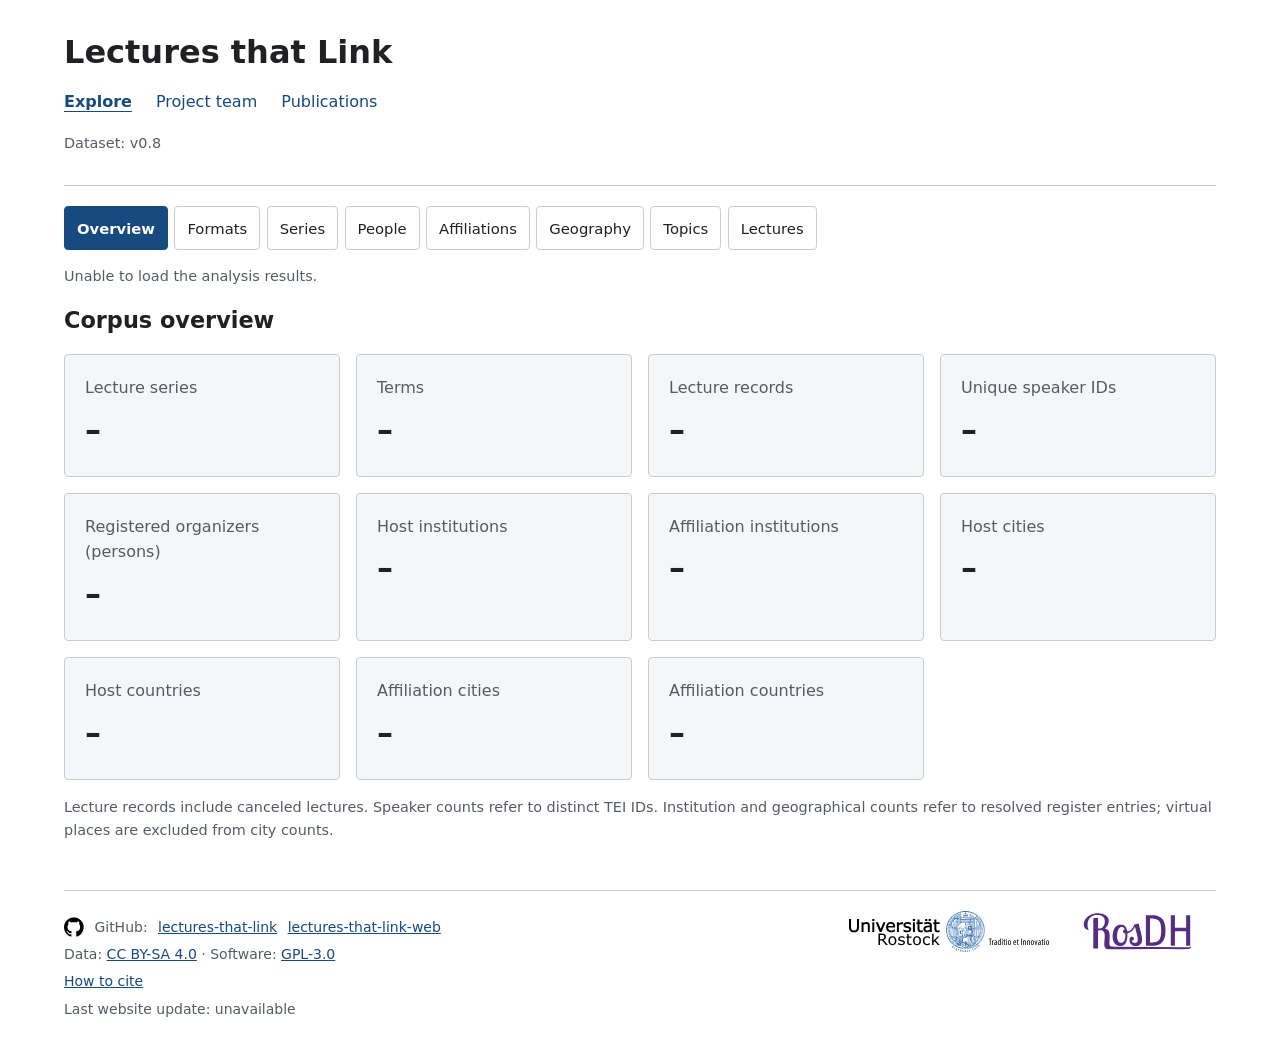
==== index.html @ 949f2fc1 "Add lecture explorer" ====
<!DOCTYPE html>
<html lang="en">
  <head>
    <meta charset="UTF-8">
    <meta name="viewport" content="width=device-width, initial-scale=1.0">
    <title>Lectures that Link</title>
    <link rel="stylesheet" href="assets/css/style.css">
    <link rel="stylesheet" href="assets/css/site.css">
    <script src="assets/js/site.js" defer></script>
    <script src="assets/js/app.js" defer></script>
    <script src="assets/js/charts.js" defer></script>
    <script src="assets/js/lectures.js" defer></script>
  </head>
  <body>
    <header>
      <h1>Lectures that Link</h1>
      <nav class="site-nav" aria-label="Main navigation">
        <a href="index.html" aria-current="page">Explore</a>
        <a href="team.html">Project team</a>
        <a href="publications.html">Publications</a>
      </nav>
      <p id="dataset-version">Dataset: v0.8</p>
    </header>
    <main id="main-content">
      <div id="analysis-views" class="analysis-views" role="group" aria-label="Analysis views" hidden>
        <button type="button" data-analysis-target="overview" aria-pressed="false">Overview</button>
        <button type="button" data-analysis-target="formats" aria-pressed="false">Formats</button>
        <button type="button" data-analysis-target="series" aria-pressed="false">Series</button>
        <button type="button" data-analysis-target="people" aria-pressed="false">People</button>
        <button type="button" data-analysis-target="affiliations" aria-pressed="false">Affiliations</button>
        <button type="button" data-analysis-target="geography" aria-pressed="false">Geography</button>
        <button type="button" data-analysis-target="topics" aria-pressed="false">Topics</button>
        <button type="button" data-analysis-target="lectures" aria-pressed="false">Lectures</button>
      </div>
      <p id="status" role="status">Loading data…</p>
      <section data-analysis-view="overview" aria-labelledby="overview-heading">
        <h2 id="overview-heading">Corpus overview</h2>
        <dl class="statistics">
          <div><dt>Lecture series</dt><dd id="count-series">–</dd></div>
          <div><dt>Terms</dt><dd id="count-terms">–</dd></div>
          <div><dt>Lecture records</dt><dd id="count-lectures">–</dd></div>
          <div><dt>Unique speaker IDs</dt><dd id="count-speakers">–</dd></div>
          <div><dt>Registered organizers (persons)</dt><dd id="count-organizers">–</dd></div>
          <div><dt>Host institutions</dt><dd id="count-host-institutions">–</dd></div>
          <div><dt>Affiliation institutions</dt><dd id="count-affiliation-institutions">–</dd></div>
          <div><dt>Host cities</dt><dd id="count-host-cities">–</dd></div>
          <div><dt>Host countries</dt><dd id="count-host-countries">–</dd></div>
          <div><dt>Affiliation cities</dt><dd id="count-affiliation-cities">–</dd></div>
          <div><dt>Affiliation countries</dt><dd id="count-affiliation-countries">–</dd></div>
        </dl>
        <p class="analysis-note">Lecture records include canceled lectures. Speaker counts refer to distinct TEI IDs. Institution and geographical counts refer to resolved register entries; virtual places are excluded from city counts.</p>
      </section>
      <section data-analysis-view="formats" aria-labelledby="year-heading">
        <h2 id="year-heading">Lecture delivery per year</h2>
        <div class="annual-chart">
          <label for="delivery-category">Chart category</label>
          <select id="delivery-category" disabled>
            <option value="total">All lecture records</option>
            <option value="inPerson">In person</option>
            <option value="online">Online</option>
            <option value="canceled">Canceled</option>
            <option value="otherOrUnknown">Other or unknown</option>
            <option value="multipleFormats">Multiple formats</option>
          </select>
          <p id="delivery-scale" class="chart-scale"></p>
          <ul id="delivery-chart" class="chart-bars" aria-label="Lecture delivery per year"></ul>
        </div>
        <details class="chart-data">
          <summary>Data table</summary>
          <div class="table-container" role="region" aria-labelledby="year-heading" tabindex="0">
            <table aria-describedby="delivery-note">
              <caption>Annual lecture records by delivery format</caption>
              <thead>
                <tr>
                  <th scope="col">Year</th>
                  <th scope="col">In person</th>
                  <th scope="col">Online</th>
                  <th scope="col">Canceled</th>
                  <th scope="col">Other or unknown</th>
                  <th scope="col">Multiple formats</th>
                  <th scope="col">Total</th>
                </tr>
              </thead>
              <tbody id="lectures-per-year"></tbody>
            </table>
          </div>
        </details>
        <p class="analysis-note" id="delivery-note">Totals include canceled lectures. Format categories may overlap.</p>
        <p id="undated-lectures"></p>
      </section>
      <section data-analysis-view="formats" aria-labelledby="audience-heading">
        <h2 id="audience-heading">Audience participation per year</h2>
        <div class="annual-chart">
          <label for="audience-category">Chart category</label>
          <select id="audience-category" disabled>
            <option value="total">All lecture records</option>
            <option value="inPerson">In person</option>
            <option value="online">Online</option>
            <option value="hybrid">Hybrid</option>
            <option value="canceledWithoutAudience">Canceled (no audience data)</option>
            <option value="otherOrUnknown">Other or unknown</option>
            <option value="multipleFormats">Multiple formats</option>
          </select>
          <p id="audience-scale" class="chart-scale"></p>
          <ul id="audience-chart" class="chart-bars" aria-label="Audience participation per year"></ul>
        </div>
        <details class="chart-data">
          <summary>Data table</summary>
          <div class="table-container" role="region" aria-labelledby="audience-heading" tabindex="0">
            <table aria-describedby="audience-note">
              <caption>Annual lecture records by audience participation format</caption>
              <thead>
                <tr>
                  <th scope="col">Year</th>
                  <th scope="col">In person</th>
                  <th scope="col">Online</th>
                  <th scope="col">Hybrid</th>
                  <th scope="col">Canceled (no audience data)</th>
                  <th scope="col">Other or unknown</th>
                  <th scope="col">Multiple formats</th>
                  <th scope="col">Total</th>
                </tr>
              </thead>
              <tbody id="audience-per-year"></tbody>
            </table>
          </div>
        </details>
        <p class="analysis-note" id="audience-note">Counts refer to lecture records, not audience members. Totals include canceled lectures. Format categories may overlap.</p>
      </section>

      <section data-analysis-view="series" aria-labelledby="structure-heading">
        <h2 id="structure-heading">Lecture series structure</h2>

        <h3 id="terms-heading">Terms per lecture series</h3>
        <div class="annual-chart">
          <p id="terms-distribution-scale" class="chart-scale"></p>
          <ul id="terms-distribution-chart" class="chart-bars"
              aria-label="Number of lecture series by number of terms"></ul>
        </div>
        <div class="table-container" role="region"
             aria-labelledby="terms-heading" tabindex="0">
          <table>
            <caption>Distribution of terms per lecture series</caption>
            <thead>
              <tr>
                <th scope="col">Number of terms</th>
                <th scope="col">Lecture series</th>
              </tr>
            </thead>
            <tbody id="terms-distribution-table"></tbody>
          </table>
        </div>

        <h3 id="term-lectures-heading">Lectures per term</h3>
        <div class="annual-chart">
          <p id="lectures-distribution-scale" class="chart-scale"></p>
          <ul id="lectures-distribution-chart" class="chart-bars"
              aria-label="Number of terms by number of lecture records"></ul>
        </div>
        <div class="table-container" role="region"
             aria-labelledby="term-lectures-heading" tabindex="0">
          <table>
            <caption>Distribution of lecture records per term</caption>
            <thead>
              <tr>
                <th scope="col">Number of lecture records</th>
                <th scope="col">Terms</th>
              </tr>
            </thead>
            <tbody id="lectures-distribution-table"></tbody>
          </table>
        </div>
        <p class="analysis-note">Canceled lectures are included.
          Only observed counts are shown; omitted counts have zero frequency.</p>
      </section>

      <section data-analysis-view="people" aria-labelledby="speaker-heading">
        <h2 id="speaker-heading">Lectures per speaker</h2>
        <dl class="statistics">
          <div><dt>Speaker–lecture assignments</dt><dd id="speaker-assignments">–</dd></div>
          <div><dt>Unresolved speaker IDs</dt><dd id="speaker-unresolved">–</dd></div>
          <div><dt>Lecture records without speaker ID</dt><dd id="speaker-missing">–</dd></div>
        </dl>
        <div id="speaker-visualization" class="people-chart" hidden>
          <p id="speaker-chart-scale" class="chart-scale"></p>
          <ul id="speaker-chart" class="chart-bars" aria-label="Number of speaker IDs by lecture frequency"></ul>
        </div>
        <details class="chart-data" open>
          <summary>Data table</summary>
          <div class="table-container" role="region"
               aria-labelledby="speaker-heading" tabindex="0">
            <table aria-describedby="speaker-note">
              <caption>Distribution of lecture records per speaker ID</caption>
              <thead>
                <tr>
                  <th scope="col">Lecture records</th>
                  <th scope="col">Speaker IDs</th>
                </tr>
              </thead>
              <tbody id="speaker-distribution-table"></tbody>
            </table>
          </div>
        </details>
        <p id="speaker-note" class="analysis-note">Each speaker ID is counted once per lecture record. Joint and canceled lectures are included. Unresolved IDs remain in the distribution. Only observed counts are shown.</p>
      </section>

      <section data-analysis-view="people" aria-labelledby="gender-heading">
        <h2 id="gender-heading">Gender distribution per year</h2>
        <div id="gender-visualization" class="people-chart" hidden>
          <fieldset id="gender-chart-controls" class="gender-controls">
            <legend>Show categories</legend>
            <label><input type="checkbox" value="female" checked> Female</label>
            <label><input type="checkbox" value="male" checked> Male</label>
            <label><input type="checkbox" value="nonBinary" checked> Non-binary</label>
          </fieldset>
          <p id="gender-chart-scale" class="chart-scale"></p>
          <div class="gender-plot" role="region" aria-label="Gender trend chart; scroll horizontally if needed" tabindex="0">
            <svg id="gender-chart" viewBox="0 0 720 300" role="img" aria-labelledby="gender-svg-title gender-svg-desc"></svg>
          </div>
          <ul id="gender-chart-legend" class="gender-legend" aria-label="Selected chart categories"></ul>
          <p id="gender-chart-message" role="status"></p>
        </div>
        <details class="chart-data" open>
          <summary>Data table</summary>
          <div class="table-container" role="region"
               aria-labelledby="gender-heading" tabindex="0">
            <table aria-describedby="gender-note">
              <caption>Annual lecture records by recorded speaker gender</caption>
              <thead>
                <tr>
                  <th scope="col">Year</th>
                  <th scope="col">Female</th>
                  <th scope="col">Male</th>
                  <th scope="col">Non-binary</th>
                  <th scope="col">Multiple categories</th>
                  <th scope="col">No known gender</th>
                  <th scope="col">Total</th>
                </tr>
              </thead>
              <tbody id="gender-per-year"></tbody>
            </table>
          </div>
        </details>
        <p id="gender-note" class="analysis-note">Counts refer to lecture records with at least one speaker in the respective recorded gender category, not to individual people. Categories may overlap. Canceled records are included; undated records are excluded. No gender is inferred from names.</p>
        <details>
          <summary>Data quality details</summary>
          <div class="table-container" role="region"
               aria-label="Annual speaker metadata quality" tabindex="0">
            <table aria-describedby="gender-quality-note">
              <caption>Annual lecture records with incomplete speaker metadata</caption>
              <thead>
                <tr>
                  <th scope="col">Year</th>
                  <th scope="col">No speaker ID</th>
                  <th scope="col">Unresolved speaker ID</th>
                  <th scope="col">Unclassified gender</th>
                </tr>
              </thead>
              <tbody id="gender-quality-per-year"></tbody>
            </table>
          </div>
          <p id="gender-quality-note" class="analysis-note">Unclassified gender means at least one registered speaker has no recognized gender category. These quality flags may overlap with each other and with known gender categories.</p>
        </details>
      </section>

      <section data-analysis-view="affiliations" aria-labelledby="institution-heading">
        <h2 id="institution-heading">Institutional affiliations</h2>
        <label for="institution-series">Lecture series</label>
        <select id="institution-series" disabled>
          <option value="all">All lecture series</option>
        </select>
        <p id="institution-total" role="status">Lecture records: –</p>
        <div id="institution-visualization" class="affiliation-chart" hidden>
          <p class="chart-scale">Share of all lecture records in the selected scope · scale: 0–100%</p>
          <div class="share-axis" aria-hidden="true"><span>0%</span><span>25%</span><span>50%</span><span>75%</span><span>100%</span></div>
          <ul id="institution-chart" class="share-bars" aria-label="Institution types: lecture records and shares"></ul>
          <p id="institution-chart-message" class="analysis-note" role="status"></p>
        </div>
        <details class="chart-data" open>
          <summary>Data table</summary>
          <div class="table-container" role="region"
               aria-labelledby="institution-heading" tabindex="0">
            <table aria-describedby="institution-note">
              <caption>Lecture records by affiliation institution type</caption>
              <thead><tr>
                <th scope="col">Institution type</th>
                <th scope="col">Lecture records</th>
                <th scope="col">Share</th>
              </tr></thead>
              <tbody id="institution-type-table"></tbody>
            </table>
          </div>
        </details>
        <p id="institution-note" class="analysis-note">Each institution type is counted at most once per lecture record. Shares use all lecture records in the selected scope, including canceled records. Types may overlap.</p>
        <details>
          <summary>Data quality and multiple assignments</summary>
          <dl class="statistics">
            <div><dt>No affiliation ID</dt><dd id="institution-no-id">–</dd></div>
            <div><dt>Unresolved affiliation ID</dt><dd id="institution-unresolved">–</dd></div>
            <div><dt>Unclassified institution type</dt><dd id="institution-unknown">–</dd></div>
            <div><dt>No known institution type</dt><dd id="institution-no-type">–</dd></div>
            <div><dt>Multiple institution types</dt><dd id="institution-multiple">–</dd></div>
          </dl>
          <p class="analysis-note">These counts refer to lecture records. Flags may overlap with each other and with known types.</p>
        </details>
      </section>
      <section data-analysis-view="affiliations" aria-labelledby="discipline-heading">
        <h2 id="discipline-heading">Disciplinary distribution</h2>
        <label for="discipline-series">Lecture series</label>
        <select id="discipline-series" disabled>
          <option value="all">All lecture series</option>
        </select>
        <p id="discipline-total" role="status">Lecture records: –</p>
        <div id="discipline-visualization" class="affiliation-chart" hidden>
          <p class="chart-scale">Share of all lecture records in the selected scope · scale: 0–100%</p>
          <div class="share-axis" aria-hidden="true"><span>0%</span><span>25%</span><span>50%</span><span>75%</span><span>100%</span></div>
          <ul id="discipline-chart" class="share-bars" aria-label="Top 10 recorded disciplines: lecture records and shares"></ul>
          <p id="discipline-chart-message" class="analysis-note" role="status"></p>
        </div>
        <details class="chart-data" open>
          <summary>Data table</summary>
          <label><input type="checkbox" id="discipline-show-zero" disabled> Show disciplines with zero records in the table</label>
          <div class="table-container" role="region" aria-labelledby="discipline-heading" tabindex="0">
            <table aria-describedby="discipline-note">
              <caption>Lecture records by annotated discipline</caption>
              <thead><tr>
                <th scope="col">Discipline</th>
                <th scope="col">Lecture records</th>
                <th scope="col">Share</th>
              </tr></thead>
              <tbody id="discipline-table"></tbody>
            </table>
          </div>
        </details>
        <p id="discipline-note" class="analysis-note">Each resolved discipline is counted at most once per lecture record. Shares use all lecture records in the selected scope, including canceled records. Categories may overlap. Zero counts are hidden by default.</p>
        <details>
          <summary>Data quality and multiple assignments</summary>
          <dl class="statistics">
            <div><dt>No usable local discipline ID</dt><dd id="discipline-no-id">–</dd></div>
            <div><dt>Unresolved discipline ID</dt><dd id="discipline-unresolved">–</dd></div>
            <div><dt>Invalid discipline reference</dt><dd id="discipline-invalid">–</dd></div>
            <div><dt>No known discipline</dt><dd id="discipline-no-known">–</dd></div>
            <div><dt>Multiple known disciplines</dt><dd id="discipline-multiple">–</dd></div>
          </dl>
          <p class="analysis-note">Quality flags may overlap. Unresolved IDs are preserved as recorded, not assigned to known categories.</p>
          <p id="discipline-unresolved-empty" hidden>No unresolved discipline IDs in this selection.</p>
          <div id="discipline-unresolved-region" class="table-container" role="region" aria-label="Unresolved discipline IDs" tabindex="0">
            <table>
              <caption>Unresolved discipline IDs</caption>
              <thead><tr><th scope="col">ID</th><th scope="col">Lecture records</th></tr></thead>
              <tbody id="discipline-unresolved-table"></tbody>
            </table>
          </div>
        </details>
      </section>
      <section data-analysis-view="geography" aria-labelledby="geography-heading">
        <h2 id="geography-heading">Geographical connections</h2>
        <label for="geography-series">Lecture series</label>
        <select id="geography-series" disabled>
          <option value="all">All lecture series</option>
        </select>
        <p id="geography-total" role="status">Lecture records: –</p>
        <div id="geography-visualization" class="affiliation-chart" hidden>
          <p class="chart-scale">Share of all lecture records in the selected scope · scale: 0–100%</p>
          <div class="share-axis" aria-hidden="true"><span>0%</span><span>25%</span><span>50%</span><span>75%</span><span>100%</span></div>
          <ul id="geography-chart" class="share-bars" aria-label="Geographical connections: lecture records and shares"></ul>
          <p id="geography-chart-message" class="analysis-note" role="status"></p>
        </div>
        <details class="chart-data" open>
          <summary>Data table</summary>
          <div class="table-container" role="region" aria-labelledby="geography-heading" tabindex="0">
            <table aria-describedby="geography-note">
              <caption>Lecture records by geographical connection type</caption>
              <thead><tr>
                <th scope="col">Connection type</th>
                <th scope="col">Lecture records</th>
                <th scope="col">Share</th>
              </tr></thead>
              <tbody id="geography-table"></tbody>
            </table>
          </div>
        </details>
        <p id="geography-note" class="analysis-note">Shares use all lecture records in the selected scope, including canceled records. Connection types may overlap. Institutional affiliations do not establish actual travel.</p>
        <details>
          <summary>Method and data quality</summary>
          <p class="analysis-note">Each affiliation city is compared with the host locations recorded for its lecture series. Local (same city) takes precedence over national (same country); otherwise international connections are classified by the affiliation country's continent. Each type is counted at most once per lecture record. Missing or unresolved geography may prevent classification.</p>
          <dl class="statistics">
            <div><dt>No resolved host city</dt><dd id="geography-no-host">–</dd></div>
            <div><dt>No affiliation ID</dt><dd id="geography-no-id">–</dd></div>
            <div><dt>Unresolved affiliation ID</dt><dd id="geography-unresolved">–</dd></div>
            <div><dt>Incomplete affiliation geography</dt><dd id="geography-incomplete">–</dd></div>
            <div><dt>No known connection</dt><dd id="geography-no-known">–</dd></div>
            <div><dt>Multiple connection types</dt><dd id="geography-multiple">–</dd></div>
          </dl>
          <p class="analysis-note">These counts refer to lecture records. Flags may overlap with each other and with classified connections.</p>
        </details>
      </section>
      <section data-analysis-view="topics" aria-labelledby="topic-heading">
        <h2 id="topic-heading">LLM-generated topics</h2>
        <label for="topic-series">Lecture series</label>
        <select id="topic-series" disabled>
          <option value="all">All lecture series</option>
        </select>
        <p id="topic-total" role="status">Lecture records: –</p>
        <dl class="statistics">
          <div><dt>Distinct topics</dt><dd id="topic-distinct">–</dd></div>
          <div><dt>Topic assignments</dt><dd id="topic-assignments">–</dd></div>
          <div><dt>Lecture records with topics</dt><dd id="topic-with">–</dd></div>
        </dl>
        <div class="topic-chart-layout">
          <div class="topic-area-panel">
            <h3>Heuristic topic areas</h3>
            <div id="topic-area-visualization" class="affiliation-chart" hidden>
              <p class="chart-scale">Share of all lecture records in the selected scope · scale: 0–100%</p>
              <div class="share-axis" aria-hidden="true"><span>0%</span><span>25%</span><span>50%</span><span>75%</span><span>100%</span></div>
              <ul id="topic-area-chart" class="share-bars" aria-label="Heuristic topic areas: lecture records and shares"></ul>
              <p id="topic-area-chart-message" class="analysis-note" role="status"></p>
            </div>
            <details class="chart-data" open>
              <summary>Data table</summary>
              <div class="table-container" role="region" aria-label="Topic areas" tabindex="0">
                <table aria-describedby="topic-note">
                  <caption>Heuristic topic areas</caption>
                  <thead><tr><th scope="col">Topic area</th><th scope="col">Lecture records</th><th scope="col">Share</th></tr></thead>
                  <tbody id="topic-area-table"></tbody>
                </table>
              </div>
            </details>
          </div>
          <div id="topic-top-visualization" class="affiliation-chart" hidden>
            <h3>Most frequent individual topics</h3>
            <p class="chart-scale">Share of all lecture records in the selected scope · scale: 0–100%</p>
            <div class="share-axis" aria-hidden="true"><span>0%</span><span>25%</span><span>50%</span><span>75%</span><span>100%</span></div>
            <ul id="topic-top-chart" class="share-bars" aria-label="Ten most frequent individual topics: lecture records and shares"></ul>
            <p id="topic-top-chart-message" class="analysis-note" role="status"></p>
          </div>
        </div>
        <details>
          <summary>Explore individual topics</summary>
          <label for="topic-search">Search topic labels</label>
          <input id="topic-search" type="search" disabled>
          <p id="topic-results" role="status">Topics: –</p>
          <div class="table-container" role="region" aria-label="Individual topics" tabindex="0">
            <table aria-describedby="topic-note">
              <caption>Topic frequencies</caption>
              <thead><tr><th scope="col">Topic</th><th scope="col">Lecture records</th><th scope="col">Share</th></tr></thead>
              <tbody id="topic-table"></tbody>
            </table>
          </div>
          <button type="button" id="topic-prev" disabled>Previous page</button>
          <button type="button" id="topic-next" disabled>Next page</button>
        </details>
        <p id="topic-note" class="analysis-note">Shares use all lecture records in the selected series or corpus. Topics and areas may overlap. Searching topic labels only filters the individual topic table; it does not change the ranking chart or denominator.</p>
        <details>
          <summary>Method and annotation coverage</summary>
          <p class="analysis-note">Existing LLM-generated keywords are normalized for case and whitespace and counted once per lecture record. The four topic areas use word-boundary matching of selected keywords; they are not an exhaustive taxonomy. No new annotations are generated.</p>
          <dl class="statistics">
            <div><dt>No recorded topics</dt><dd id="topic-without">–</dd></div>
            <div><dt>No matching topic area</dt><dd id="topic-no-area">–</dd></div>
            <div><dt>Multiple matching topic areas</dt><dd id="topic-multiple">–</dd></div>
          </dl>
        </details>
      </section>
      <section data-analysis-view="lectures" aria-labelledby="lectures-heading">
        <h2 id="lectures-heading">Lectures</h2>
        <div class="lecture-results-head">
          <p id="lecture-results-status" role="status" aria-atomic="true" tabindex="-1">Open this view to load lecture records.</p>
          <span class="analysis-note">Newest first by recorded date</span>
        </div>
        <button type="button" id="lecture-retry" hidden>Retry loading lectures</button>
        <div id="lecture-results-region" class="table-container lecture-results" role="region"
             aria-labelledby="lectures-heading" tabindex="0" hidden>
          <table aria-describedby="lecture-list-note">
            <caption>Individual lecture records</caption>
            <thead><tr>
              <th scope="col">Date</th>
              <th scope="col">Lecture</th>
              <th scope="col">Speakers</th>
              <th scope="col">Lecture series</th>
              <th scope="col">Abstract</th>
            </tr></thead>
            <tbody id="lecture-results"></tbody>
          </table>
        </div>
        <div id="lecture-pagination" class="lecture-pagination" role="group" aria-label="Lecture results pages" hidden>
          <button type="button" id="lecture-prev" disabled>Previous</button>
          <span id="lecture-page"></span>
          <button type="button" id="lecture-next" disabled>Next</button>
        </div>
        <p id="lecture-list-note" class="analysis-note">Canceled records are included and marked. Dates retain their recorded precision. Unresolved speaker IDs are explicitly identified.</p>
        <noscript><p>JavaScript is required to load individual lecture records.</p></noscript>
      </section>
    </main>
    <footer id="site-footer" class="site-footer">
      <p><a href="https://github.com/erre1998/lectures-that-link-web#citation">How to cite</a> · <a href="https://github.com/erre1998/lectures-that-link">Data and research software</a> · <a href="https://github.com/erre1998/lectures-that-link-web">Web application</a></p>
    </footer>
  </body>
</html>
---- assets/css/style.css ----
:root {
    color-scheme: light;
    --background: #ffffff;
    --surface: #f5f6f8;
    --text: #202124;
    --muted: #555b65;
    --border: #c8cdd4;
    --accent: #174a7e;
}

* {
    box-sizing: border-box;
}

body {
    margin: 0 auto;
    padding: 2rem 1.5rem;
    max-width: 1200px;
    font-family: system-ui, sans-serif;
    font-size: 1rem;
    line-height: 1.6;
    background: var(--background);
    color: var(--text);
}

header {
    padding-bottom: 1rem;
    border-bottom: 1px solid var(--border);
}

h1, h2, h3 {
    line-height: 1.3;
}

h1 {
    font-size: 2rem;
    margin: 0;
}

h2 {
    font-size: 1.4rem;
}

main {
    padding-top: 1rem;
}

#dataset-version,
#status {
    color: var(--muted);
    font-size: 0.9rem;
}

.statistics {
    display: grid;
    grid-template-columns: repeat(
        auto-fit, minmax(min(100%, 220px), 1fr)
    );
    gap: 1rem;
}

.statistics > div {
    padding: 1.25rem;
    background: var(--surface);
    border: 1px solid var(--border);
    border-radius: 4px;
}

.statistics dt {
    color: var(--muted);
}

.statistics dd {
    margin: 0.25rem 0 0;
    font-size: 2rem;
    font-weight: 600;
    font-variant-numeric: tabular-nums;
}

a {
    color: var(--accent);
}

:focus-visible {
    outline: 3px solid var(--accent);
    outline-offset: 4px;
}


.table-container {
    overflow-x: auto;
    margin: 1rem 0;
}

table {
    width: 100%;
    border-collapse: collapse;
    font-variant-numeric: tabular-nums;
}

caption {
    text-align: left;
    margin-bottom: 0.75rem;
    color: var(--muted);
}

th,
td {
    padding: 0.65rem 0.8rem;
    border-bottom: 1px solid var(--border);
    text-align: right;
}

th:first-child {
    text-align: left;
}

thead {
    background: var(--surface);
}

tbody tr:nth-child(even) {
    background: var(--surface);
}

.analysis-note,
#undated-lectures {
    font-size: 0.9rem;
    color: var(--muted);
}


/* Annual bar charts */

.annual-chart {
    margin: 1.5rem 0;
}

.annual-chart label {
    display: block;
    font-weight: 600;
    margin-bottom: 0.25rem;
}

.annual-chart select {
    max-width: 100%;
    padding: 0.5rem;
    font: inherit;
    color: var(--text);
    background: var(--background);
    border: 1px solid var(--muted);
    border-radius: 4px;
}

.chart-scale {
    color: var(--muted);
    font-size: 0.9rem;
}

.chart-bars {
    list-style: none;
    padding: 0;
    margin: 1rem 0;
}

.chart-bars li {
    display: grid;
    grid-template-columns: 3rem minmax(0, 1fr) 3rem;
    align-items: center;
    gap: 0.75rem;
    margin-bottom: 0.5rem;
}

.chart-track {
    display: block;
    height: 1.25rem;
    background: var(--surface);
}

.chart-bar {
    display: block;
    height: 100%;
    background: var(--accent);
}

.chart-year,
.chart-value {
    font-variant-numeric: tabular-nums;
}

.chart-value {
    text-align: right;
}
---- assets/css/site.css ----
/* Shared navigation and project information. */
.site-title { font-size: 2rem; font-weight: 700; line-height: 1.3; margin: 0; }
.site-nav { display: flex; flex-wrap: wrap; gap: .5rem 1.5rem; margin-top: .75rem; }
.site-nav a { text-decoration: none; padding: .2rem 0; }
.site-nav a:hover, .site-nav a[aria-current="page"] { text-decoration: underline; }
.site-nav a[aria-current="page"] { font-weight: 650; text-underline-offset: .25em; }
.information-page { max-width: 850px; min-height: 45vh; }
.information-page h1 { margin: .65rem 0 1rem; }
.project-people, .bibliography { padding-left: 1.25rem; }
.project-people li, .bibliography li { margin: .6rem 0; }
.bibliography a { overflow-wrap: anywhere; }
.site-footer { margin-top: 3rem; padding-top: 1.25rem; border-top: 1px solid var(--border); color: var(--muted); font-size: .875rem; }
.footer-content { display: flex; flex-wrap: wrap; gap: 1rem 2rem; align-items: flex-start; justify-content: space-between; }
.footer-information { flex: 1 1 28rem; min-width: 0; }
.footer-information p { margin: .3rem 0; overflow-wrap: anywhere; }
.footer-repositories { display: flex; align-items: center; flex-wrap: wrap; gap: .25rem .65rem; }
.footer-institutions { display: flex; flex-wrap: wrap; gap: .75rem 1.25rem; align-items: center; }
.footer-institutions img { display: block; max-width: 180px; max-height: 70px; width: auto; height: auto; object-fit: contain; }
@media (max-width: 600px) { .footer-content { flex-direction: column; } .footer-information { flex-basis: auto; } }

/* Compact analysis view controls. */
.analysis-views {
    display: flex;
    flex-wrap: wrap;
    gap: .4rem;
    margin: .25rem 0 .75rem;
}
.analysis-views[hidden], main > section[data-analysis-view][hidden] {
    display: none;
}
.analysis-views button {
    font: inherit;
    font-size: .925rem;
    line-height: 1.3;
    color: var(--text);
    background: var(--background);
    border: 1px solid var(--border);
    border-radius: 4px;
    padding: .45rem .75rem;
    min-height: 44px;
    cursor: pointer;
}
.analysis-views button:hover { background: var(--surface); }
.analysis-views button[aria-pressed="true"] {
    color: white;
    background: var(--accent);
    border-color: var(--accent);
    font-weight: 600;
}

/* Locally stored institutional and repository logos. */
.footer-repositories img { flex: 0 0 20px; width: 20px; height: 20px; }
.footer-institutions { max-width: 100%; }
.footer-institutions a { display: inline-flex; max-width: 100%; align-items: center; }
.footer-institutions img { max-width: min(200px, 100%); max-height: 44px; }
.footer-institutions a:last-child img { max-width: min(110px, 100%); }

/* Compare annual counts on a common scale without duplicating visible tables. */
main > section[data-analysis-view="formats"] { min-width: 0; }
main > section[data-analysis-view="formats"] h2 { margin: 0 0 .5rem; }
main > section[data-analysis-view="formats"] .annual-chart { margin: 1rem 0; }
main > section[data-analysis-view="formats"] select { width: 100%; }
.chart-data { margin: .75rem 0; }
.chart-data > summary { cursor: pointer; color: var(--accent); font-weight: 600; padding: .35rem 0; }
.chart-data .table-container { max-width: 100%; }

/* On smaller screens, or without script-enabled view navigation, stack the charts. */
@media (min-width: 900px) {
    main:has(> #analysis-views:not([hidden])):has(> section[data-analysis-view="formats"]:not([hidden])) {
        display: grid;
        grid-template-columns: repeat(2, minmax(0, 1fr));
        column-gap: 2rem;
        align-items: start;
    }
    main:has(> #analysis-views:not([hidden])):has(> section[data-analysis-view="formats"]:not([hidden])) > :not(section) {
        grid-column: 1 / -1;
    }
    main > section[data-analysis-view="formats"] h2 { min-height: 2.6em; }
}


/* Scientific visualization palette. Colour is never the sole encoding. */
:root {
    --chart-blue: #174a7e;
    --chart-steel: #4477aa;
    --chart-green: #228833;
    --chart-purple: #aa3377;
    --chart-ochre: #a65f00;
    --chart-neutral: #555b65;
}
.chart-bar { background: var(--chart-blue); }
.people-chart { margin: 1rem 0; }
.people-chart[hidden] { display: none; }
#speaker-chart li { grid-template-columns: minmax(2rem, 4rem) minmax(0, 1fr) 4rem; }
.gender-controls { display: flex; flex-wrap: wrap; gap: .25rem 1rem; padding: .5rem .75rem; margin: 0; border: 1px solid var(--border); }
.gender-controls label { display: inline-flex; align-items: center; gap: .4rem; min-height: 44px; cursor: pointer; }
.gender-controls input { accent-color: var(--accent); width: 1rem; height: 1rem; }
.gender-plot { overflow-x: auto; max-width: 100%; }
.gender-plot svg { display: block; width: 100%; min-width: 560px; height: auto; }
.gender-plot text { fill: var(--text); font: 12px system-ui, sans-serif; }
.gender-plot .grid-line { stroke: var(--border); stroke-width: 1; }
.gender-plot .axis-line { stroke: var(--muted); stroke-width: 1.5; }
.gender-legend { display: flex; flex-wrap: wrap; list-style: none; padding: 0; gap: .4rem 1.2rem; margin: .75rem 0; }
.gender-legend li { display: flex; align-items: center; gap: .35rem; font-size: .875rem; }
.gender-legend svg { width: 44px; height: 18px; flex: none; }
.gender-series { fill: none; stroke: currentColor; stroke-width: 2.4; stroke-linejoin: round; stroke-linecap: round; }
.gender-marker { stroke: currentColor; stroke-width: 1.8; fill: var(--background); }
.gender-female { color: var(--chart-green); }
.gender-male { color: var(--chart-purple); }
.gender-nonBinary { color: var(--chart-steel); }
.gender-withoutKnownGender { color: var(--chart-neutral); }
.gender-multipleGenderCategories { color: var(--chart-ochre); }
.gender-male .gender-series { stroke-dasharray: 9 4; }
.gender-nonBinary .gender-series { stroke-dasharray: 2 5; }
.gender-withoutKnownGender .gender-series { stroke-dasharray: 10 4 2 4; }
.gender-multipleGenderCategories .gender-series { stroke-dasharray: 4 3; }
#gender-chart-message:empty { display: none; }
@media (forced-colors: active) {
    .gender-plot text { fill: CanvasText; }
    .gender-series, .gender-marker, .gender-plot .axis-line, .gender-plot .grid-line { stroke: CanvasText; }
    .gender-marker { fill: Canvas; }
    .chart-bar { background: Highlight; forced-color-adjust: none; }
}

/* Affiliations: directly labelled shares on a fixed 0–100% scale. */
.affiliation-chart { margin: 1rem 0; min-width: 0; }
.affiliation-chart[hidden] { display: none; }
.share-axis { display: flex; justify-content: space-between; margin: .75rem 0 .2rem; color: var(--muted); font-size: .8rem; font-variant-numeric: tabular-nums; }
.share-bars { list-style: none; margin: 0; padding: 0; }
.share-bars li { display: grid; grid-template-columns: minmax(0, 1fr) auto; gap: .2rem .75rem; margin: .65rem 0; }
.share-label { overflow-wrap: anywhere; }
.share-value { font-variant-numeric: tabular-nums; text-align: right; }
.share-track { grid-column: 1 / -1; position: relative; height: .85rem; background: var(--surface); border: 1px solid var(--muted); }
.share-bar { display: block; height: 100%; background: var(--chart-blue); }
.affiliation-chart p:empty { display: none; }
main > section[data-analysis-view="affiliations"] { min-width: 0; }
main > section[data-analysis-view="affiliations"] select { max-width: 100%; font: inherit; padding: .5rem; border: 1px solid var(--muted); background: var(--background); color: var(--text); border-radius: 4px; }
@media (min-width: 900px) {
    main:has(> #analysis-views:not([hidden])):has(> section[data-analysis-view="affiliations"]:not([hidden])) { display: grid; grid-template-columns: repeat(2, minmax(0, 1fr)); column-gap: 2rem; align-items: start; }
    main:has(> #analysis-views:not([hidden])):has(> section[data-analysis-view="affiliations"]:not([hidden])) > :not(section) { grid-column: 1 / -1; }
}
@media (forced-colors: active) {
    .share-track { border-color: CanvasText; }
    .share-bar { background: Highlight; forced-color-adjust: none; }
}

/* Geography and topics: reuse the accessible share chart encoding. */
main > section[data-analysis-view="geography"] select,
main > section[data-analysis-view="topics"] select {
    max-width: 100%; font: inherit; padding: .5rem;
    border: 1px solid var(--muted); background: var(--background);
    color: var(--text); border-radius: 4px;
}
.topic-chart-layout { display: grid; gap: 1rem 2rem; align-items: start; }
.topic-chart-layout > * { min-width: 0; }
.topic-chart-layout h3 { font-size: 1.1rem; margin: 0 0 .5rem; }
#topic-top-visualization { margin: 0; }
@media (min-width: 900px) {
    .topic-chart-layout:has(#topic-top-visualization:not([hidden])) { grid-template-columns: repeat(2, minmax(0, 1fr)); }
}


/* Lecture explorer: compact, accessible record list and pagination. */
.lecture-results-head { display: flex; flex-wrap: wrap; gap: .25rem 1rem; align-items: baseline; justify-content: space-between; }
.lecture-results-head p { margin: .25rem 0; }
.lecture-results table { min-width: 46rem; font-variant-numeric: normal; }
.lecture-results th, .lecture-results td { text-align: left; vertical-align: top; }
.lecture-results th[scope="row"] { font-weight: 600; }
.lecture-results td:first-child { white-space: nowrap; font-variant-numeric: tabular-nums; }
.lecture-results th, .lecture-results td { overflow-wrap: anywhere; }
.lecture-record-note { display: block; font-size: .85rem; color: var(--muted); font-weight: 400; }
.lecture-speakers { list-style: none; padding: 0; margin: 0; }
.lecture-speakers li + li { margin-top: .2rem; }
.lecture-pagination { display: flex; flex-wrap: wrap; gap: .5rem 1rem; align-items: center; justify-content: center; margin: 1rem 0; }
.lecture-pagination[hidden], .lecture-results[hidden], #lecture-retry[hidden] { display: none; }
.lecture-pagination button, #lecture-retry { font: inherit; min-height: 44px; padding: .4rem .85rem; color: var(--accent); background: var(--background); border: 1px solid var(--muted); border-radius: 4px; cursor: pointer; }
.lecture-pagination button:disabled { color: var(--muted); background: var(--surface); cursor: default; }
.lecture-pagination button:not(:disabled):hover, #lecture-retry:hover { background: var(--surface); }
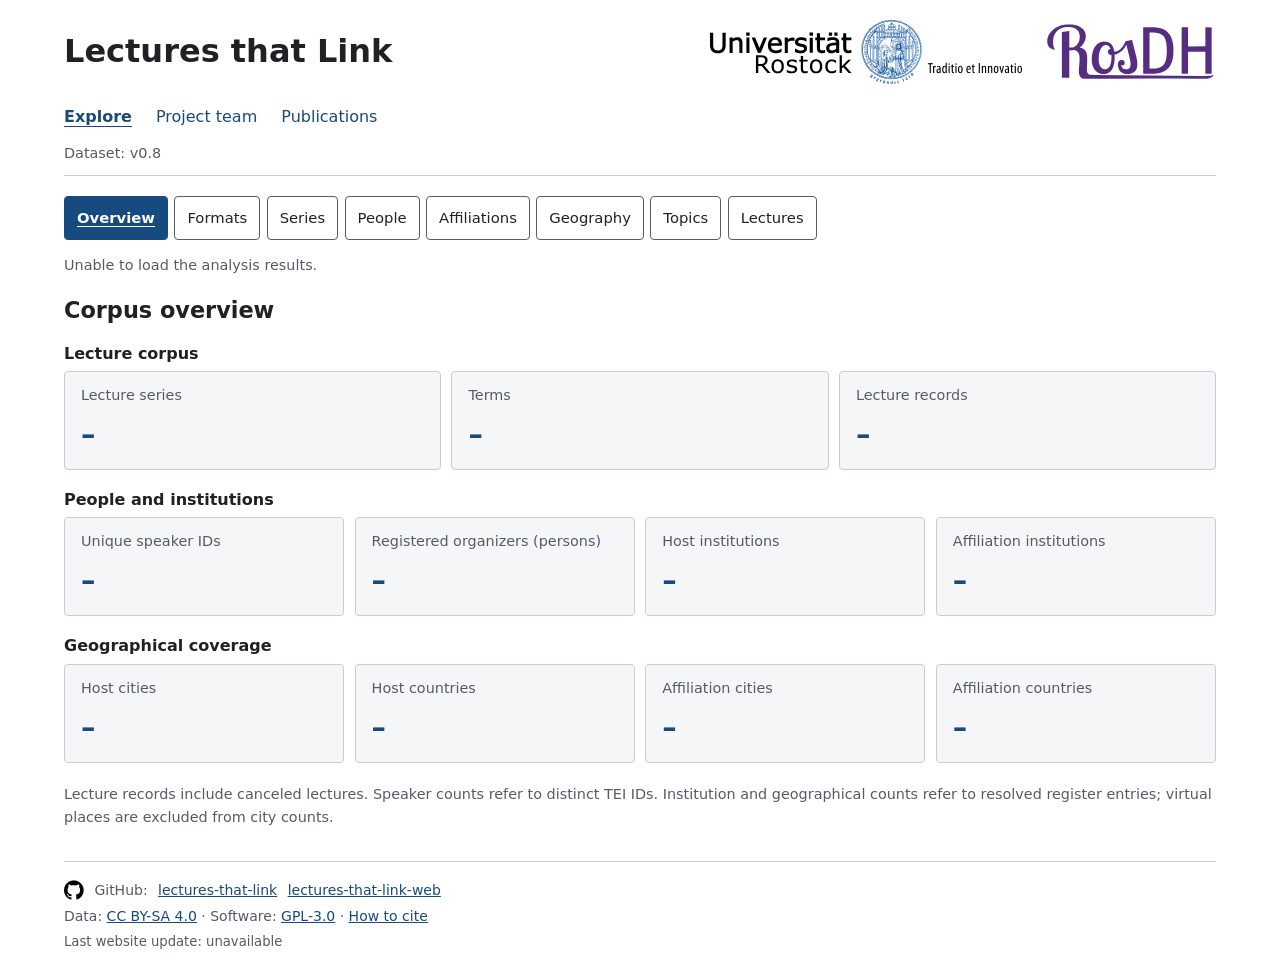
==== commit 7a764881: "Refine interface and institutional branding" ====
--- a/index.html
+++ b/index.html
@@ -12,8 +12,15 @@
     <script src="assets/js/lectures.js" defer></script>
   </head>
   <body>
-    <header>
-      <h1>Lectures that Link</h1>
+    <a class="skip-link" href="#main-content">Skip to main content</a>
+    <header class="site-header">
+      <div class="site-header-top">
+        <h1>Lectures that Link</h1>
+      <div class="header-institutions" role="group" aria-label="Institutional affiliations">
+        <a href="https://www.uni-rostock.de/en/" class="header-university"><img src="assets/imgs/university-of-rostock.svg" alt="University of Rostock" width="2048" height="420"></a>
+        <a href="https://www.germanistik.uni-rostock.de/en/forschung/digital-humanities/rosdh/" class="header-rosdh"><img src="assets/imgs/rosdh.svg" alt="RosDH – Rostock Working Group Digital Humanities" width="866" height="287"></a>
+      </div>
+      </div>
       <nav class="site-nav" aria-label="Main navigation">
         <a href="index.html" aria-current="page">Explore</a>
         <a href="team.html">Project team</a>
@@ -21,7 +28,7 @@
       </nav>
       <p id="dataset-version">Dataset: v0.8</p>
     </header>
-    <main id="main-content">
+    <main id="main-content" tabindex="-1">
       <div id="analysis-views" class="analysis-views" role="group" aria-label="Analysis views" hidden>
         <button type="button" data-analysis-target="overview" aria-pressed="false">Overview</button>
         <button type="button" data-analysis-target="formats" aria-pressed="false">Formats</button>
@@ -35,19 +42,32 @@
       <p id="status" role="status">Loading data…</p>
       <section data-analysis-view="overview" aria-labelledby="overview-heading">
         <h2 id="overview-heading">Corpus overview</h2>
-        <dl class="statistics">
-          <div><dt>Lecture series</dt><dd id="count-series">–</dd></div>
-          <div><dt>Terms</dt><dd id="count-terms">–</dd></div>
-          <div><dt>Lecture records</dt><dd id="count-lectures">–</dd></div>
-          <div><dt>Unique speaker IDs</dt><dd id="count-speakers">–</dd></div>
-          <div><dt>Registered organizers (persons)</dt><dd id="count-organizers">–</dd></div>
-          <div><dt>Host institutions</dt><dd id="count-host-institutions">–</dd></div>
-          <div><dt>Affiliation institutions</dt><dd id="count-affiliation-institutions">–</dd></div>
-          <div><dt>Host cities</dt><dd id="count-host-cities">–</dd></div>
-          <div><dt>Host countries</dt><dd id="count-host-countries">–</dd></div>
-          <div><dt>Affiliation cities</dt><dd id="count-affiliation-cities">–</dd></div>
-          <div><dt>Affiliation countries</dt><dd id="count-affiliation-countries">–</dd></div>
-        </dl>
+        <div class="overview-group">
+          <h3>Lecture corpus</h3>
+          <dl class="statistics">
+            <div><dt>Lecture series</dt><dd id="count-series">–</dd></div>
+            <div><dt>Terms</dt><dd id="count-terms">–</dd></div>
+            <div><dt>Lecture records</dt><dd id="count-lectures">–</dd></div>
+          </dl>
+        </div>
+        <div class="overview-group">
+          <h3>People and institutions</h3>
+          <dl class="statistics">
+            <div><dt>Unique speaker IDs</dt><dd id="count-speakers">–</dd></div>
+            <div><dt>Registered organizers (persons)</dt><dd id="count-organizers">–</dd></div>
+            <div><dt>Host institutions</dt><dd id="count-host-institutions">–</dd></div>
+            <div><dt>Affiliation institutions</dt><dd id="count-affiliation-institutions">–</dd></div>
+          </dl>
+        </div>
+        <div class="overview-group">
+          <h3>Geographical coverage</h3>
+          <dl class="statistics">
+            <div><dt>Host cities</dt><dd id="count-host-cities">–</dd></div>
+            <div><dt>Host countries</dt><dd id="count-host-countries">–</dd></div>
+            <div><dt>Affiliation cities</dt><dd id="count-affiliation-cities">–</dd></div>
+            <div><dt>Affiliation countries</dt><dd id="count-affiliation-countries">–</dd></div>
+          </dl>
+        </div>
         <p class="analysis-note">Lecture records include canceled lectures. Speaker counts refer to distinct TEI IDs. Institution and geographical counts refer to resolved register entries; virtual places are excluded from city counts.</p>
       </section>
       <section data-analysis-view="formats" aria-labelledby="year-heading">
@@ -62,6 +82,7 @@
             <option value="otherOrUnknown">Other or unknown</option>
             <option value="multipleFormats">Multiple formats</option>
           </select>
+          <p class="analysis-note">Select an underlined year to explore its lecture records.</p>
           <p id="delivery-scale" class="chart-scale"></p>
           <ul id="delivery-chart" class="chart-bars" aria-label="Lecture delivery per year"></ul>
         </div>
@@ -101,6 +122,7 @@
             <option value="otherOrUnknown">Other or unknown</option>
             <option value="multipleFormats">Multiple formats</option>
           </select>
+          <p class="analysis-note">Select an underlined year to explore its lecture records.</p>
           <p id="audience-scale" class="chart-scale"></p>
           <ul id="audience-chart" class="chart-bars" aria-label="Audience participation per year"></ul>
         </div>
@@ -225,7 +247,7 @@
           <div class="table-container" role="region"
                aria-labelledby="gender-heading" tabindex="0">
             <table aria-describedby="gender-note">
-              <caption>Annual lecture records by recorded speaker gender</caption>
+              <caption>Annual lecture records by recorded speaker gender. Select an underlined count to explore the corresponding records.</caption>
               <thead>
                 <tr>
                   <th scope="col">Year</th>
@@ -273,6 +295,7 @@
         <div id="institution-visualization" class="affiliation-chart" hidden>
           <p class="chart-scale">Share of all lecture records in the selected scope · scale: 0–100%</p>
           <div class="share-axis" aria-hidden="true"><span>0%</span><span>25%</span><span>50%</span><span>75%</span><span>100%</span></div>
+          <p class="analysis-note">Select an underlined category to explore its lecture records.</p>
           <ul id="institution-chart" class="share-bars" aria-label="Institution types: lecture records and shares"></ul>
           <p id="institution-chart-message" class="analysis-note" role="status"></p>
         </div>
@@ -314,6 +337,7 @@
         <div id="discipline-visualization" class="affiliation-chart" hidden>
           <p class="chart-scale">Share of all lecture records in the selected scope · scale: 0–100%</p>
           <div class="share-axis" aria-hidden="true"><span>0%</span><span>25%</span><span>50%</span><span>75%</span><span>100%</span></div>
+          <p class="analysis-note">Select an underlined category to explore its lecture records.</p>
           <ul id="discipline-chart" class="share-bars" aria-label="Top 10 recorded disciplines: lecture records and shares"></ul>
           <p id="discipline-chart-message" class="analysis-note" role="status"></p>
         </div>
@@ -364,6 +388,7 @@
           <p class="chart-scale">Share of all lecture records in the selected scope · scale: 0–100%</p>
           <div class="share-axis" aria-hidden="true"><span>0%</span><span>25%</span><span>50%</span><span>75%</span><span>100%</span></div>
           <ul id="geography-chart" class="share-bars" aria-label="Geographical connections: lecture records and shares"></ul>
+          <p class="analysis-note">Select an underlined category to explore its lecture records.</p>
           <p id="geography-chart-message" class="analysis-note" role="status"></p>
         </div>
         <details class="chart-data" open>
@@ -414,6 +439,7 @@
               <p class="chart-scale">Share of all lecture records in the selected scope · scale: 0–100%</p>
               <div class="share-axis" aria-hidden="true"><span>0%</span><span>25%</span><span>50%</span><span>75%</span><span>100%</span></div>
               <ul id="topic-area-chart" class="share-bars" aria-label="Heuristic topic areas: lecture records and shares"></ul>
+          <p class="analysis-note">Select an underlined category to explore its lecture records.</p>
               <p id="topic-area-chart-message" class="analysis-note" role="status"></p>
             </div>
             <details class="chart-data" open>
@@ -431,7 +457,8 @@
             <h3>Most frequent individual topics</h3>
             <p class="chart-scale">Share of all lecture records in the selected scope · scale: 0–100%</p>
             <div class="share-axis" aria-hidden="true"><span>0%</span><span>25%</span><span>50%</span><span>75%</span><span>100%</span></div>
-            <ul id="topic-top-chart" class="share-bars" aria-label="Ten most frequent individual topics: lecture records and shares"></ul>
+            <p class="analysis-note">Select an underlined category to explore its lecture records.</p>
+          <ul id="topic-top-chart" class="share-bars" aria-label="Ten most frequent individual topics: lecture records and shares"></ul>
             <p id="topic-top-chart-message" class="analysis-note" role="status"></p>
           </div>
         </div>
@@ -462,7 +489,84 @@
         </details>
       </section>
       <section data-analysis-view="lectures" aria-labelledby="lectures-heading">
-        <h2 id="lectures-heading">Lectures</h2>
+        <h2 id="lectures-heading" tabindex="-1">Lectures</h2>
+        <p id="lecture-analysis-selection" class="analysis-note" role="status" hidden></p>
+        <div id="lecture-search-panel" class="lecture-search-panel" role="search" aria-label="Search lecture records" hidden>
+          <label for="lecture-search">Search lectures</label>
+          <div class="lecture-search-controls">
+            <input id="lecture-search" type="search" placeholder="Title, speaker, abstract, topic…" aria-describedby="lecture-search-note" disabled>
+            <button type="button" id="lecture-search-clear" disabled>Clear</button>
+          </div>
+          <p id="lecture-search-note" class="analysis-note">Search all lecture records. All search terms must occur in the title, available abstracts or indexed metadata.</p>
+        </div>
+        <details id="lecture-filters" class="lecture-filters" hidden>
+          <summary>Filters <span id="lecture-filter-count"></span></summary>
+          <p class="analysis-note">All selected filters must match the same lecture record, not necessarily the same speaker. Countries and disciplines use resolved register entries; no missing values are inferred. Topics use the recorded LLM annotations.</p>
+          <fieldset class="lecture-filter-group">
+            <legend>Time and lecture series</legend>
+            <div class="lecture-filter-grid">
+              <div><label for="lecture-filter-from">From year</label>
+                <select id="lecture-filter-from" disabled><option value="">Any</option></select></div>
+              <div><label for="lecture-filter-to">To year</label>
+                <select id="lecture-filter-to" disabled><option value="">Any</option></select></div>
+              <div><label for="lecture-filter-series">Lecture series</label>
+                <select id="lecture-filter-series" disabled><option value="">Any</option></select></div>
+            </div>
+          </fieldset>
+          <fieldset class="lecture-filter-group">
+            <legend>People and institutions</legend>
+            <div class="lecture-filter-grid">
+              <div><label for="lecture-filter-speaker">Speaker</label>
+                <select id="lecture-filter-speaker" disabled><option value="">Any</option></select></div>
+              <div><label for="lecture-filter-gender">Recorded speaker gender</label>
+                <select id="lecture-filter-gender" disabled><option value="">Any</option></select></div>
+              <div><label for="lecture-filter-affiliation">Affiliation institution</label>
+                <select id="lecture-filter-affiliation" disabled><option value="">Any</option></select></div>
+              <div><label for="lecture-filter-institution-type">Affiliation institution type</label>
+                <select id="lecture-filter-institution-type" disabled><option value="">Any</option></select></div>
+            </div>
+          </fieldset>
+          <fieldset class="lecture-filter-group">
+            <legend>Geography</legend>
+            <div class="lecture-filter-grid">
+              <div><label for="lecture-filter-host-country">Host country</label>
+                <select id="lecture-filter-host-country" disabled><option value="">Any</option></select></div>
+              <div><label for="lecture-filter-affiliation-country">Affiliation country</label>
+                <select id="lecture-filter-affiliation-country" disabled><option value="">Any</option></select></div>
+              <div><label for="lecture-filter-geo-connection">Geographical connection</label>
+                <select id="lecture-filter-geo-connection" disabled><option value="">Any</option></select></div>
+              <div><label for="lecture-filter-geo-quality">Geographical data quality</label>
+                <select id="lecture-filter-geo-quality" disabled><option value="">Any</option></select></div>
+            </div>
+          </fieldset>
+          <fieldset class="lecture-filter-group">
+            <legend>Formats and content</legend>
+            <div class="lecture-filter-grid">
+              <div><label for="lecture-filter-delivery">Lecture delivery</label>
+                <select id="lecture-filter-delivery" disabled><option value="">Any</option></select></div>
+              <div><label for="lecture-filter-audience">Audience participation</label>
+                <select id="lecture-filter-audience" disabled><option value="">Any</option></select></div>
+              <div><label for="lecture-filter-discipline">Annotated discipline</label>
+                <select id="lecture-filter-discipline" disabled><option value="">Any</option></select></div>
+              <div><label for="lecture-filter-topic">LLM-generated topic</label>
+                <select id="lecture-filter-topic" disabled><option value="">Any</option></select></div>
+              <div><label for="lecture-filter-topic-area">Heuristic topic area</label>
+                <select id="lecture-filter-topic-area" disabled><option value="">Any</option></select></div>
+              <div><label for="lecture-filter-topic-quality">Topic annotation coverage</label>
+                <select id="lecture-filter-topic-quality" disabled><option value="">Any</option></select></div>
+              <div><label for="lecture-filter-abstract">Abstract availability</label>
+                <select id="lecture-filter-abstract" disabled><option value="">Any</option></select></div>
+            </div>
+          </fieldset>
+          <p id="lecture-derived-warning" class="analysis-note" role="status" hidden>Derived analysis filters are unavailable. Regenerate both JSON files from the same source.</p>
+          <p id="lecture-filter-error" class="analysis-note" role="alert" hidden>From year must not be later than to year.</p>
+          <button type="button" id="lecture-filters-reset" disabled>Reset filters</button>
+        </details>
+        <div id="lecture-active-filters" class="lecture-active-filters" hidden>
+          <p id="lecture-active-heading">Active filters</p>
+          <ul id="lecture-filter-chips" aria-labelledby="lecture-active-heading"></ul>
+          <button type="button" id="lecture-clear-active">Reset filters</button>
+        </div>
         <div class="lecture-results-head">
           <p id="lecture-results-status" role="status" aria-atomic="true" tabindex="-1">Open this view to load lecture records.</p>
           <span class="analysis-note">Newest first by recorded date</span>
@@ -488,6 +592,13 @@
           <button type="button" id="lecture-next" disabled>Next</button>
         </div>
         <p id="lecture-list-note" class="analysis-note">Canceled records are included and marked. Dates retain their recorded precision. Unresolved speaker IDs are explicitly identified.</p>
+        <dialog id="lecture-detail" class="lecture-detail" aria-labelledby="lecture-detail-heading">
+          <div class="lecture-detail-header">
+            <h2 id="lecture-detail-heading">Lecture details</h2>
+            <form method="dialog"><button type="submit" autofocus>Close</button></form>
+          </div>
+          <div id="lecture-detail-content"></div>
+        </dialog>
         <noscript><p>JavaScript is required to load individual lecture records.</p></noscript>
       </section>
     </main>
--- a/assets/css/site.css
+++ b/assets/css/site.css
@@ -176,3 +176,115 @@
 .lecture-pagination button, #lecture-retry { font: inherit; min-height: 44px; padding: .4rem .85rem; color: var(--accent); background: var(--background); border: 1px solid var(--muted); border-radius: 4px; cursor: pointer; }
 .lecture-pagination button:disabled { color: var(--muted); background: var(--surface); cursor: default; }
 .lecture-pagination button:not(:disabled):hover, #lecture-retry:hover { background: var(--surface); }
+
+
+/* Lecture explorer: full-text search. */
+.lecture-search-panel { margin: .75rem 0 1rem; }
+.lecture-search-panel[hidden] { display: none; }
+.lecture-search-panel label { display: block; font-weight: 600; margin-bottom: .25rem; }
+.lecture-search-controls { display: flex; flex-wrap: wrap; gap: .5rem; max-width: 48rem; }
+.lecture-search-controls input { flex: 1 1 15rem; min-width: 0; width: 100%; min-height: 44px; font: inherit; padding: .4rem .65rem; border: 1px solid var(--muted); border-radius: 4px; color: var(--text); background: var(--background); }
+.lecture-search-controls button { min-height: 44px; font: inherit; padding: .4rem .85rem; color: var(--accent); background: var(--background); border: 1px solid var(--muted); border-radius: 4px; cursor: pointer; }
+.lecture-search-controls button:disabled { color: var(--muted); background: var(--surface); cursor: default; }
+.lecture-search-controls button:not(:disabled):hover { background: var(--surface); }
+.lecture-search-panel .analysis-note { margin: .35rem 0 0; }
+
+
+/* Lecture explorer: combinable filters and native detail dialog. */
+.lecture-filters { margin: .75rem 0 1rem; padding: .5rem .75rem .75rem; border: 1px solid var(--border); border-radius: 4px; }
+.lecture-filters[hidden] { display: none; }
+.lecture-filters summary { cursor: pointer; color: var(--accent); font-weight: 600; min-height: 44px; padding: .5rem 0; }
+.lecture-filter-grid { display: grid; grid-template-columns: repeat(auto-fit, minmax(min(100%, 15rem), 1fr)); gap: .75rem 1rem; }
+.lecture-filter-grid > div { min-width: 0; }
+.lecture-filter-grid label { display: block; font-weight: 600; font-size: .9rem; margin-bottom: .2rem; }
+.lecture-filter-grid select { width: 100%; min-width: 0; min-height: 44px; font: inherit; color: var(--text); background: var(--background); border: 1px solid var(--muted); border-radius: 4px; padding: .3rem .5rem; }
+#lecture-filter-error { font-weight: 600; }
+#lecture-filters-reset, .lecture-detail-header button { font: inherit; min-height: 44px; padding: .4rem .85rem; background: var(--background); color: var(--accent); border: 1px solid var(--muted); border-radius: 4px; cursor: pointer; }
+#lecture-filters-reset { margin-top: .75rem; }
+#lecture-filters-reset:disabled { color: var(--muted); background: var(--surface); cursor: default; }
+.lecture-title-button { display: block; font: inherit; text-align: left; color: var(--accent); background: transparent; border: 0; text-decoration: underline; text-underline-offset: .15em; padding: .25rem 0; min-height: 44px; cursor: pointer; overflow-wrap: anywhere; }
+.lecture-detail { color: var(--text); background: var(--background); border: 1px solid var(--muted); border-radius: 6px; padding: 1.25rem; width: min(48rem, calc(100% - 2rem)); max-height: 85vh; overflow-y: auto; overflow-wrap: anywhere; }
+.lecture-detail::backdrop { background: rgb(32 33 36 / 65%); }
+.lecture-detail-header { display: flex; justify-content: space-between; align-items: start; gap: 1rem; }
+.lecture-detail-header h2 { margin: 0; }
+.lecture-detail-header form { margin: 0; }
+.lecture-detail-title { font-size: 1.25rem; font-weight: 650; line-height: 1.4; }
+.lecture-detail-metadata { display: grid; grid-template-columns: minmax(0, 1fr) minmax(0, 2fr); gap: .35rem 1rem; }
+.lecture-detail-metadata dt { font-weight: 600; }
+.lecture-detail-metadata dd { margin: 0; }
+@media (max-width: 480px) { .lecture-detail { padding: 1rem; } .lecture-detail-metadata { grid-template-columns: 1fr; gap: .1rem; } .lecture-detail-metadata dd { margin-bottom: .5rem; } }
+
+/* Accessible navigation from chart categories to individual lecture records. */
+.analysis-explore {
+    font: inherit;
+    color: var(--accent);
+    background: transparent;
+    border: 0;
+    padding: .25rem 0;
+    min-height: 24px;
+    text-decoration: underline;
+    text-underline-offset: .16em;
+    cursor: pointer;
+    text-align: left;
+    overflow-wrap: anywhere;
+}
+.analysis-explore:hover { text-decoration-thickness: 2px; }
+#lecture-analysis-selection { border-inline-start: 3px solid var(--accent); padding-inline-start: .75rem; }
+#lecture-analysis-selection[hidden] { display: none; }
+
+
+/* UI refinement: institutional identity, grouped overview and filter summary. */
+body { padding-block: 1.25rem; }
+.site-header { padding-bottom: .65rem; }
+.site-header-top { display: flex; align-items: center; justify-content: space-between; flex-wrap: wrap; gap: 1rem 2rem; }
+.site-header-top h1, .site-header-top .site-title { margin: 0; font-size: clamp(1.65rem, 3vw, 2rem); }
+.header-institutions { display: flex; flex-wrap: wrap; align-items: center; gap: .8rem 1.5rem; max-width: 100%; }
+.header-institutions a { display: flex; align-items: center; max-width: 100%; }
+.header-institutions img { display: block; height: auto; max-width: 100%; }
+.header-university img { width: 312px; }
+.header-rosdh img { width: 170px; }
+.site-nav { margin-top: .7rem; }
+.site-nav a { display: inline-flex; align-items: center; min-height: 44px; }
+#dataset-version { margin: .15rem 0 0; }
+.skip-link { position: absolute; inset-inline-start: 1rem; top: .5rem; z-index: 10; padding: .65rem 1rem; background: var(--background); border: 2px solid var(--accent); }
+.skip-link:not(:focus) { clip-path: inset(50%); width: 1px; height: 1px; overflow: hidden; padding: 0; border: 0; }
+.site-footer { margin-top: 2rem; padding-top: .8rem; }
+.footer-content { display: block; }
+.footer-information p { margin: .25rem 0; }
+.footer-update { font-size: .825rem; }
+.overview-group { margin-block: .9rem 1.25rem; }
+.overview-group h3 { font-size: 1rem; margin: 0 0 .4rem; }
+.overview-group .statistics { grid-template-columns: repeat(auto-fit, minmax(min(100%, 180px), 1fr)); gap: .65rem; margin: 0; }
+.overview-group .statistics > div { padding: .75rem 1rem; }
+.overview-group .statistics dt { font-size: .9rem; }
+.overview-group .statistics dd { font-size: 1.8rem; color: var(--accent); }
+.analysis-views button { border-color: var(--muted); }
+.analysis-views button[aria-pressed="true"] { text-decoration: underline; text-underline-offset: .2em; }
+.lecture-search-controls { max-width: 100%; }
+.lecture-filter-group { border: 0; margin: 0 0 1rem; padding: 0; min-width: 0; }
+.lecture-filter-group legend { font-weight: 650; margin-bottom: .45rem; padding: 0; }
+.lecture-active-filters { display: flex; flex-wrap: wrap; gap: .4rem .75rem; align-items: center; margin: .65rem 0 1rem; }
+.lecture-active-filters[hidden] { display: none; }
+#lecture-active-heading { width: 100%; font-size: .9rem; font-weight: 600; margin: 0; }
+#lecture-filter-chips { display: flex; flex-wrap: wrap; gap: .4rem; list-style: none; padding: 0; margin: 0; min-width: 0; max-width: 100%; }
+#lecture-filter-chips li { min-width: 0; max-width: 100%; }
+#lecture-filter-chips button, #lecture-clear-active { font: inherit; font-size: .875rem; min-height: 44px; max-width: 100%; padding: .4rem .65rem; border: 1px solid var(--muted); border-radius: 4px; background: var(--surface); color: var(--text); cursor: pointer; overflow-wrap: anywhere; text-align: start; }
+#lecture-filter-chips button:hover, #lecture-clear-active:hover { background: var(--background); text-decoration: underline; }
+#lecture-clear-active { color: var(--accent); background: var(--background); }
+.lecture-detail-header { padding-bottom: .65rem; border-bottom: 1px solid var(--border); }
+.lecture-detail-content h3, #lecture-detail-content h3 { font-size: 1.1rem; margin-top: 1.3rem; }
+.lecture-detail-metadata { padding-block: .65rem; border-block: 1px solid var(--border); }
+#lecture-detail-content p { line-height: 1.7; }
+@media (max-width: 600px) {
+    body { padding: .9rem 1rem; }
+    .site-header-top { gap: .8rem; }
+    .header-institutions { gap: .6rem 1rem; }
+    .header-university img { width: min(260px, 100%); }
+    .header-rosdh img { width: min(142px, 100%); }
+    .overview-group .statistics { grid-template-columns: repeat(auto-fit, minmax(min(100%, 135px), 1fr)); }
+    .lecture-detail { width: calc(100% - 1rem); }
+}
+/* Keep short column headings and abstract status values legible. */
+.lecture-results th:last-child, .lecture-results td:last-child { min-width: 8rem; overflow-wrap: normal; }
+.lecture-results th:nth-child(3), .lecture-results td:nth-child(3) { min-width: 8rem; }
+.lecture-results th:nth-child(4), .lecture-results td:nth-child(4) { min-width: 10rem; }
